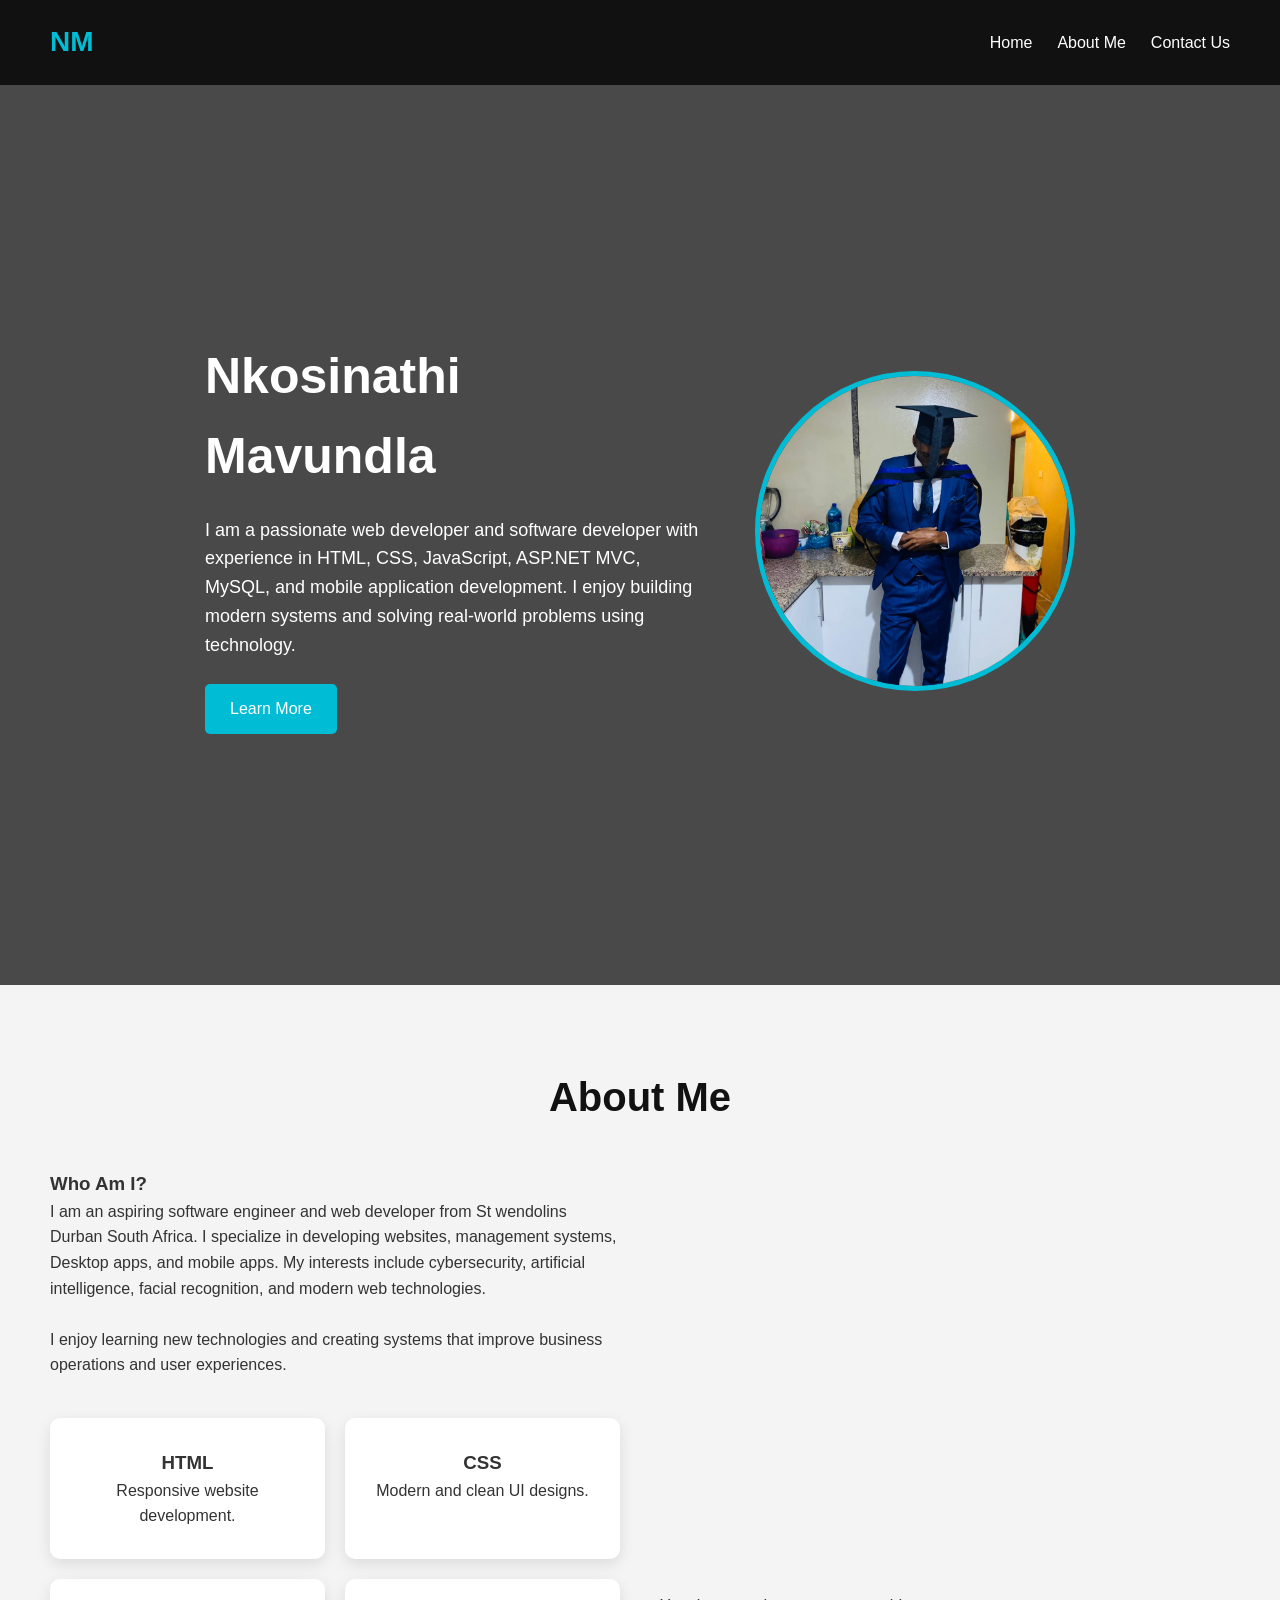
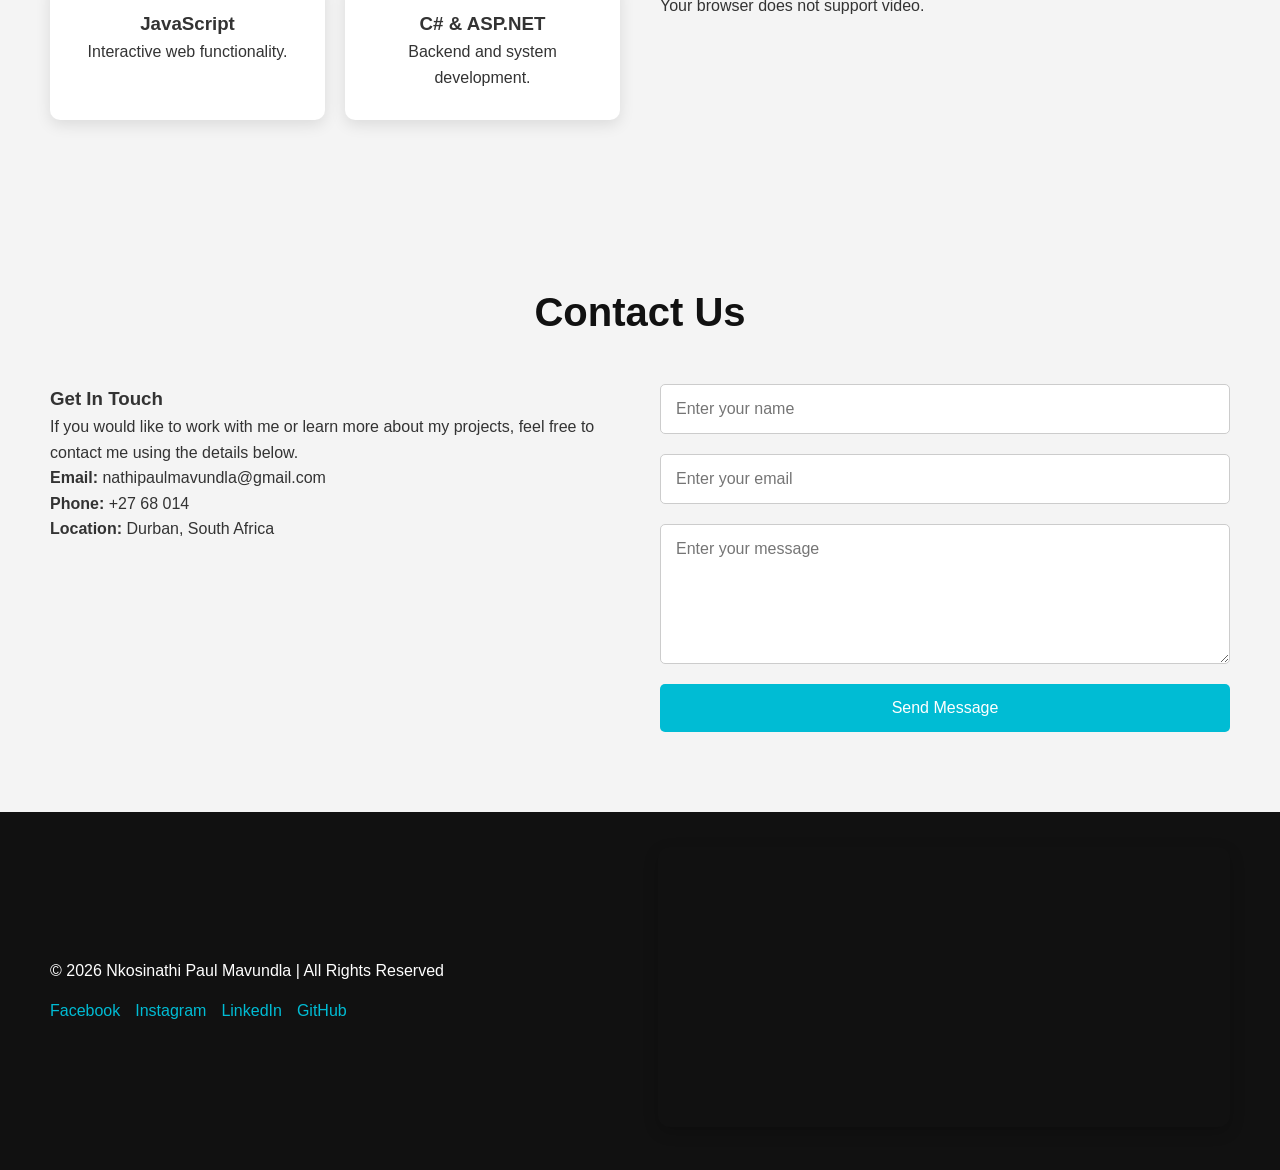
==== Index.html @ 2775bc21 "Update portfolio footer" ====
<!DOCTYPE html>
<html lang="en">
<head>
    <meta charset="UTF-8">
    <meta name="viewport" content="width=device-width, initial-scale=1.0">
    <title>Nkosinathi Portfolio</title>

    <style>
        * {
            margin: 0;
            padding: 0;
            box-sizing: border-box;
            font-family: Arial, Helvetica, sans-serif;
        }

        body {
            background: #f4f4f4;
            color: #333;
            line-height: 1.6;
        }

        header {
            background: #111;
            color: white;
            padding: 20px 50px;
            display: flex;
            justify-content: space-between;
            align-items: center;
            position: sticky;
            top: 0;
            z-index: 1000;
        }

        .logo {
            font-size: 28px;
            font-weight: bold;
            color: #00bcd4;
        }

        nav ul {
            display: flex;
            list-style: none;
        }

        nav ul li {
            margin-left: 25px;
        }

        nav ul li a {
            color: white;
            text-decoration: none;
            transition: 0.3s;
        }

        nav ul li a:hover {
            color: #00bcd4;
        }

        .hero {
            min-height: 100vh;
            display: flex;
            align-items: center;
            justify-content: center;
            padding: 60px;
            background: linear-gradient(rgba(0,0,0,0.7), rgba(0,0,0,0.7)),
            url('https://images.unsplash.com/photo-1498050108023-c5249f4df085?q=80&w=1200&auto=format&fit=crop') center/cover;
            color: white;
        }

        .hero-content {
            display: flex;
            align-items: center;
            gap: 50px;
            flex-wrap: wrap;
        }

        .hero-text {
            max-width: 500px;
        }

        .hero-text h1 {
            font-size: 50px;
            margin-bottom: 20px;
        }

        .hero-text p {
            margin-bottom: 25px;
            font-size: 18px;
        }

        .btn {
            display: inline-block;
            padding: 12px 25px;
            background: #00bcd4;
            color: white;
            text-decoration: none;
            border-radius: 5px;
            transition: 0.3s;
        }

        .btn:hover {
            background: #0097a7;
        }

        .hero-image img {
            width: 320px;
            height: 320px;
            border-radius: 50%;
            object-fit: cover;
            border: 5px solid #00bcd4;
        }

        section {
            padding: 80px 50px;
        }

        .section-title {
            text-align: center;
            margin-bottom: 40px;
            font-size: 40px;
            color: #111;
        }

        .about-container {
            display: flex;
            gap: 40px;
            align-items: center;
            flex-wrap: wrap;
        }

        .about-text {
            flex: 1;
        }

        .about-video {
            flex: 1;
        }

        .about-video video {
            width: 100%;
            border-radius: 10px;
        }

        .skills {
            display: grid;
            grid-template-columns: repeat(auto-fit, minmax(200px, 1fr));
            gap: 20px;
            margin-top: 40px;
        }

        .skill-box {
            background: white;
            padding: 30px;
            border-radius: 10px;
            text-align: center;
            box-shadow: 0 5px 15px rgba(0,0,0,0.1);
            transition: 0.3s;
        }

        .skill-box:hover {
            transform: translateY(-10px);
        }

        .contact-container {
            display: flex;
            gap: 40px;
            flex-wrap: wrap;
        }

        .contact-info,
        .contact-form {
            flex: 1;
            min-width: 300px;
        }

        .contact-form form {
            display: flex;
            flex-direction: column;
        }

        .contact-form input,
        .contact-form textarea {
            margin-bottom: 20px;
            padding: 15px;
            border: 1px solid #ccc;
            border-radius: 5px;
            font-size: 16px;
        }

        .contact-form button {
            padding: 15px;
            border: none;
            background: #00bcd4;
            color: white;
            font-size: 16px;
            border-radius: 5px;
            cursor: pointer;
        }

        .contact-form button:hover {
            background: #0097a7;
        }

        footer {
            background: #111;
            color: white;
            padding: 35px 50px;
        }

        footer a {
            color: #00bcd4;
            text-decoration: none;
            transition: 0.3s;
        }

        footer a:hover {
            color: white;
        }

        .footer-content {
            max-width: 1200px;
            margin: 0 auto;
            display: flex;
            justify-content: space-between;
            align-items: center;
            gap: 35px;
        }

        .footer-info {
            flex: 1;
            text-align: left;
        }

        .copy {
            margin-bottom: 15px;
        }

        .links {
            display: flex;
            flex-wrap: wrap;
            gap: 15px;
        }

        .map {
            flex: 1;
            min-width: 300px;
        }

        .map iframe {
            width: 100%;
            height: 280px;
            border: 0;
            border-radius: 12px;
            box-shadow: 0 5px 15px rgba(0,0,0,0.2);
        }

        @media(max-width: 768px) {
            .hero-text h1 {
                font-size: 35px;
            }

            header {
                flex-direction: column;
            }

            nav ul {
                margin-top: 15px;
            }

            footer {
                padding: 30px 20px;
            }

            .footer-content {
                flex-direction: column;
                align-items: stretch;
                text-align: center;
            }

            .footer-info {
                text-align: center;
            }

            .links {
                justify-content: center;
            }
        }
    </style>
</head>
<body>

    <!-- Header -->
    <header>
        <div class="logo">NM</div>

        <nav>
            <ul>
                <li><a href="#home">Home</a></li>
                <li><a href="#about">About Me</a></li>
                <li><a href="#contact">Contact Us</a></li>
            </ul>
        </nav>
    </header>

    <!-- Home Section -->
    <section class="hero" id="home">
        <div class="hero-content">

            <div class="hero-text">
                <h1>Nkosinathi Mavundla</h1>

                <p>
                    I am a passionate web developer and software developer with experience in
                    HTML, CSS, JavaScript, ASP.NET MVC, MySQL, and mobile application development.
                    I enjoy building modern systems and solving real-world problems using technology.
                </p>

                <a href="#about" class="btn">Learn More</a>
            </div>

            <div class="hero-image">
                <img src="WhatsApp Image 2026-05-11 at 6.59.42 PM.jpeg" alt="Profile Picture">
            </div>

        </div>
    </section>

    <!-- About Section -->
    <section id="about">
        <h2 class="section-title">About Me</h2>

        <div class="about-container">

            <div class="about-text">
                <h3>Who Am I?</h3>

                <p>
                    I am an aspiring software engineer and web developer from St wendolins Durban South Africa.
                    I specialize in developing websites, management systems, Desktop apps, and mobile apps.
                    My interests include cybersecurity, artificial intelligence, facial recognition,
                    and modern web technologies.
                </p>

                <br>

                <p>
                    I enjoy learning new technologies and creating systems that improve business
                    operations and user experiences.
                </p>

                <div class="skills">
                    <div class="skill-box">
                        <h3>HTML</h3>
                        <p>Responsive website development.</p>
                    </div>

                    <div class="skill-box">
                        <h3>CSS</h3>
                        <p>Modern and clean UI designs.</p>
                    </div>

                    <div class="skill-box">
                        <h3>JavaScript</h3>
                        <p>Interactive web functionality.</p>
                    </div>

                    <div class="skill-box">
                        <h3>C# & ASP.NET</h3>
                        <p>Backend and system development.</p>
                    </div>
                </div>
            </div>

            <div class="about-video">
                
                    <iframe width="560" height="315" src="https://www.youtube.com/embed/qYI4zH57w_A?si=SPc0MmNrmUqHqFwI" title="YouTube video player" frameborder="0" allow="accelerometer; autoplay; clipboard-write; encrypted-media; gyroscope; picture-in-picture; web-share" referrerpolicy="strict-origin-when-cross-origin" allowfullscreen></iframe>
                    Your browser does not support video.
                
            </div>

        </div>
    </section>

    <!-- Contact Section -->
    <section id="contact">
        <h2 class="section-title">Contact Us</h2>

        <div class="contact-container">

            <div class="contact-info">
                <h3>Get In Touch</h3>

                <p>
                    If you would like to work with me or learn more about my projects,
                    feel free to contact me using the details below.
                </p>

                

                <p><strong>Email:</strong> nathipaulmavundla@gmail.com</p>
                <p><strong>Phone:</strong> +27 68 014</p>
                <p><strong>Location:</strong> Durban, South Africa</p>
            </div>
            

            <div class="contact-form">
                <form>
                    <input type="text" placeholder="Enter your name" required>

                    <input type="email" placeholder="Enter your email" required>

                    <textarea rows="6" placeholder="Enter your message"></textarea>

                    <button type="submit">Send Message</button>
                </form>
            </div>

        </div>
    </section>

    <!-- Footer -->
    <footer>
        <div class="footer-content">
            <div class="footer-info">
                <p class="copy">&copy; 2026 Nkosinathi Paul Mavundla | All Rights Reserved</p>

                <div class="links">
                    <a href="http://www.facebook.com">Facebook</a>
                    <a href="http://www.instagram.com">Instagram</a>
                    <a href="http://www.linkedin.com">LinkedIn</a>
                    <a href="http://www.github.com">GitHub</a>
                </div>
            </div>

            <div class="map">
                <iframe
                    src="https://www.google.com/maps/embed?pb=!1m18!1m12!1m3!1d27678.701590263525!2d30.80808354273702!3d-29.86895417701559!2m3!1f0!2f0!3f0!3m2!1i1024!2i768!4f13.1!3m3!1m2!1s0x1ef6ff77c4777279%3A0xee9aed916e4d74a3!2sSt%20Wendolins%20Ridge%2C%20Pinetown%2C%203609!5e0!3m2!1sen!2sza!4v1779193071314!5m2!1sen!2sza"
                    allowfullscreen=""
                    loading="lazy"
                    referrerpolicy="no-referrer-when-downgrade">
                </iframe>
            </div>
        </div>
    </footer>

</body>
</html>
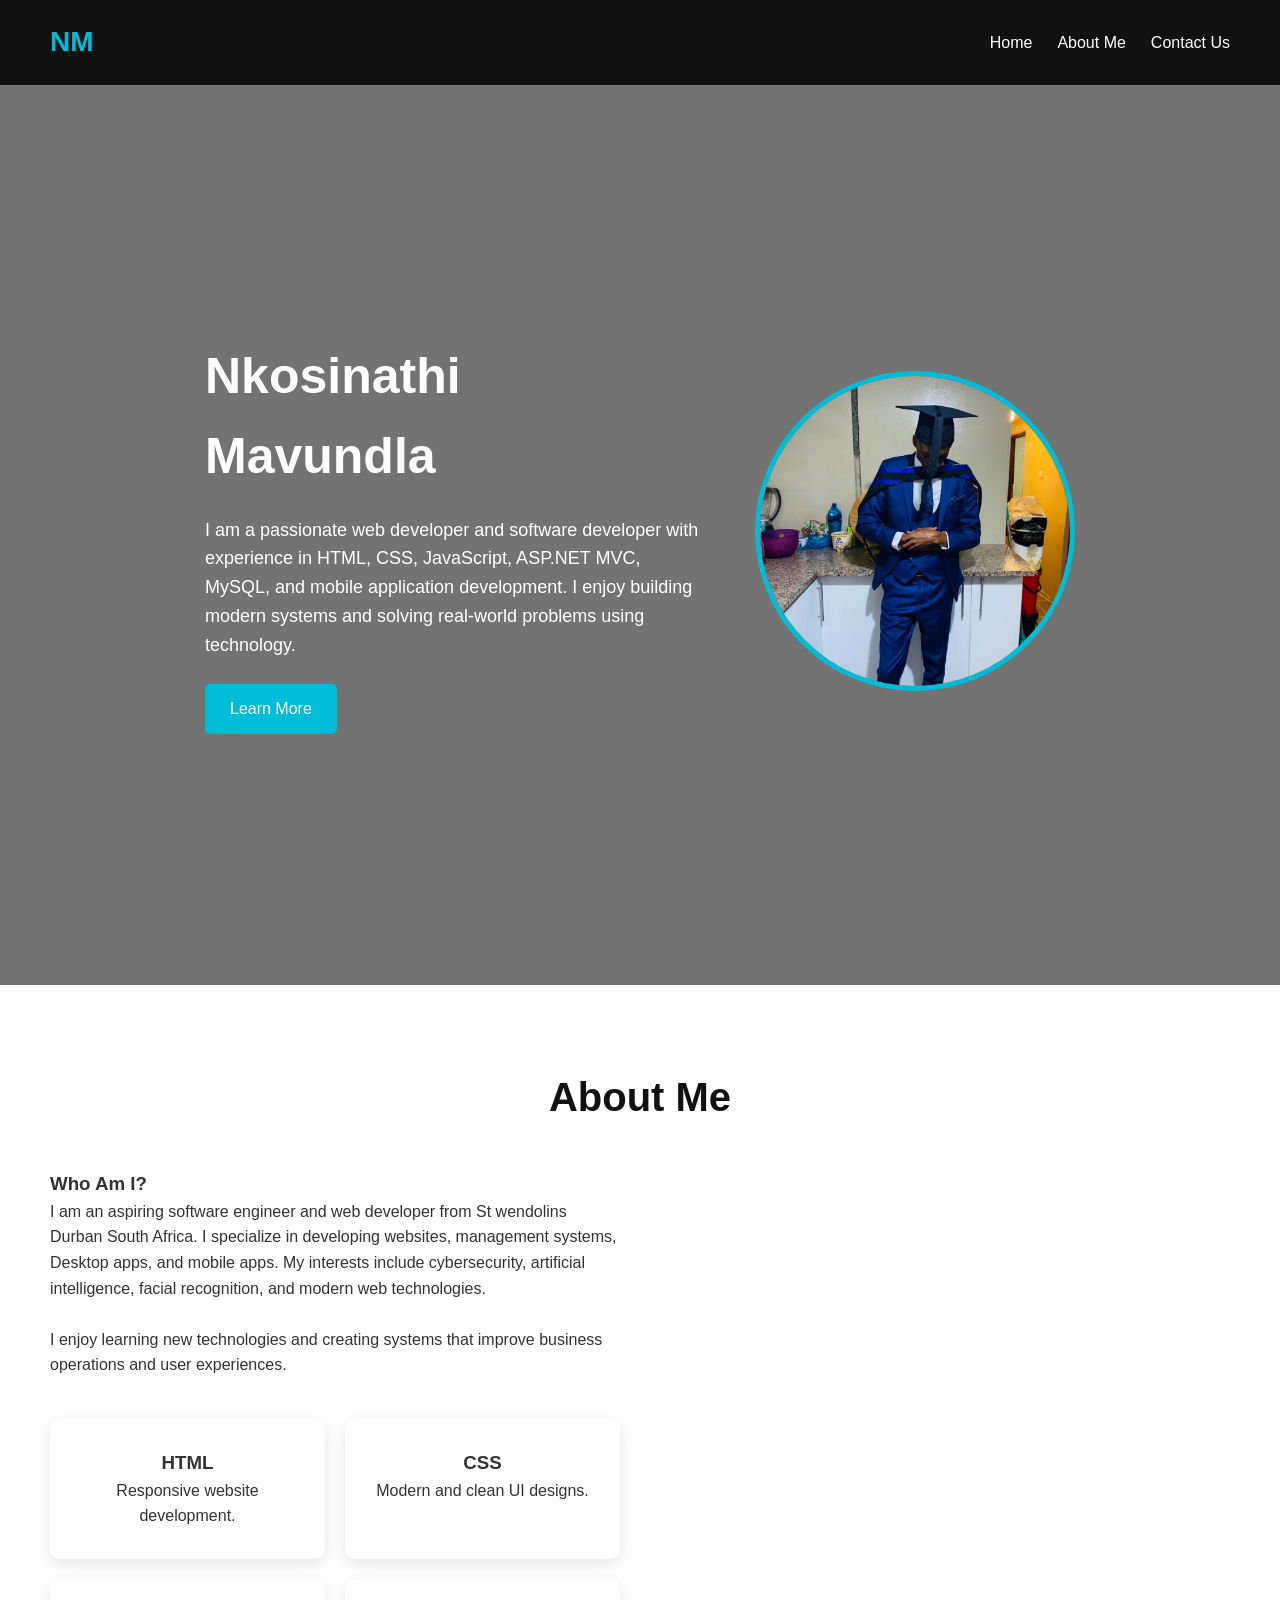
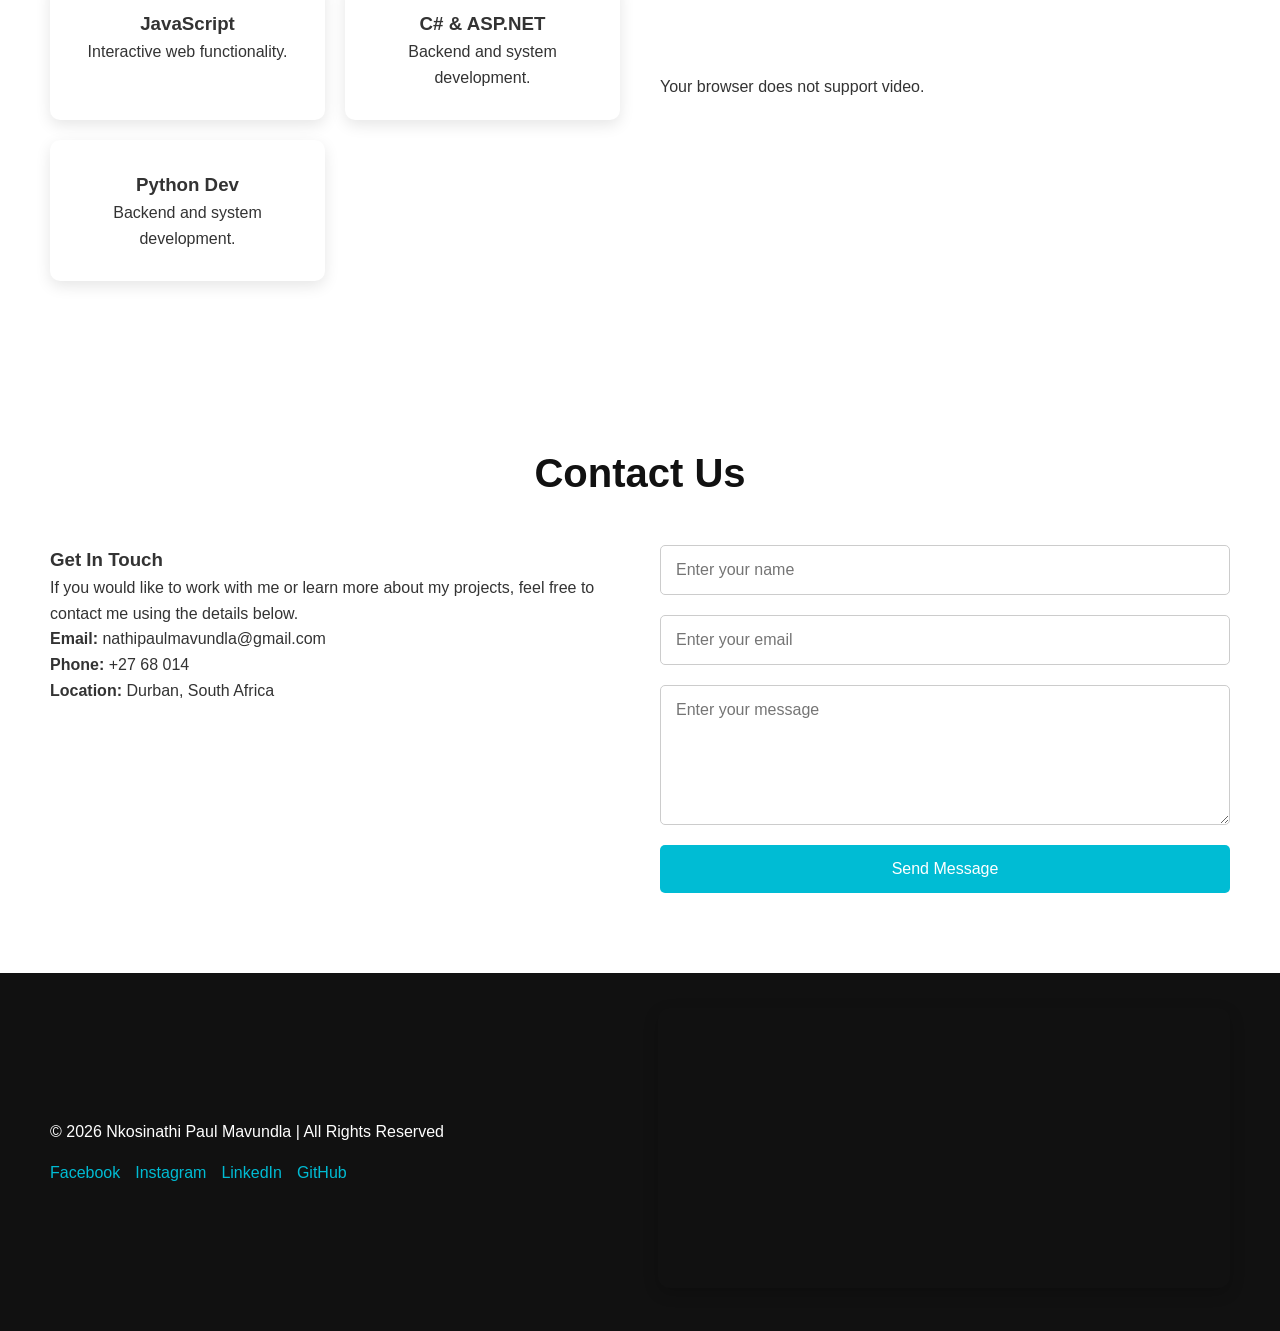
==== commit 4d9ef334: "Apply background across page" ====
--- a/Index.html
+++ b/Index.html
@@ -14,7 +14,8 @@
         }
 
         body {
-            background: #f4f4f4;
+            background: linear-gradient(rgba(255,255,255,0.86), rgba(255,255,255,0.86)),
+            url('https://images.unsplash.com/photo-1498050108023-c5249f4df085?q=80&w=1200&auto=format&fit=crop') center/cover fixed;
             color: #333;
             line-height: 1.6;
         }
@@ -62,8 +63,7 @@
             align-items: center;
             justify-content: center;
             padding: 60px;
-            background: linear-gradient(rgba(0,0,0,0.7), rgba(0,0,0,0.7)),
-            url('https://images.unsplash.com/photo-1498050108023-c5249f4df085?q=80&w=1200&auto=format&fit=crop') center/cover;
+            background: rgba(0, 0, 0, 0.548);
             color: white;
         }
 
@@ -112,6 +112,10 @@
 
         section {
             padding: 80px 50px;
+        }
+
+        section:not(.hero) {
+            background: rgba(255,255,255,0.84);
         }
 
         .section-title {
@@ -368,6 +372,10 @@
                         <h3>C# & ASP.NET</h3>
                         <p>Backend and system development.</p>
                     </div>
+                    <div class="skill-box">
+                        <h3>Python Dev</h3>
+                        <p>Backend and system development.</p>
+                    </div>
                 </div>
             </div>
 
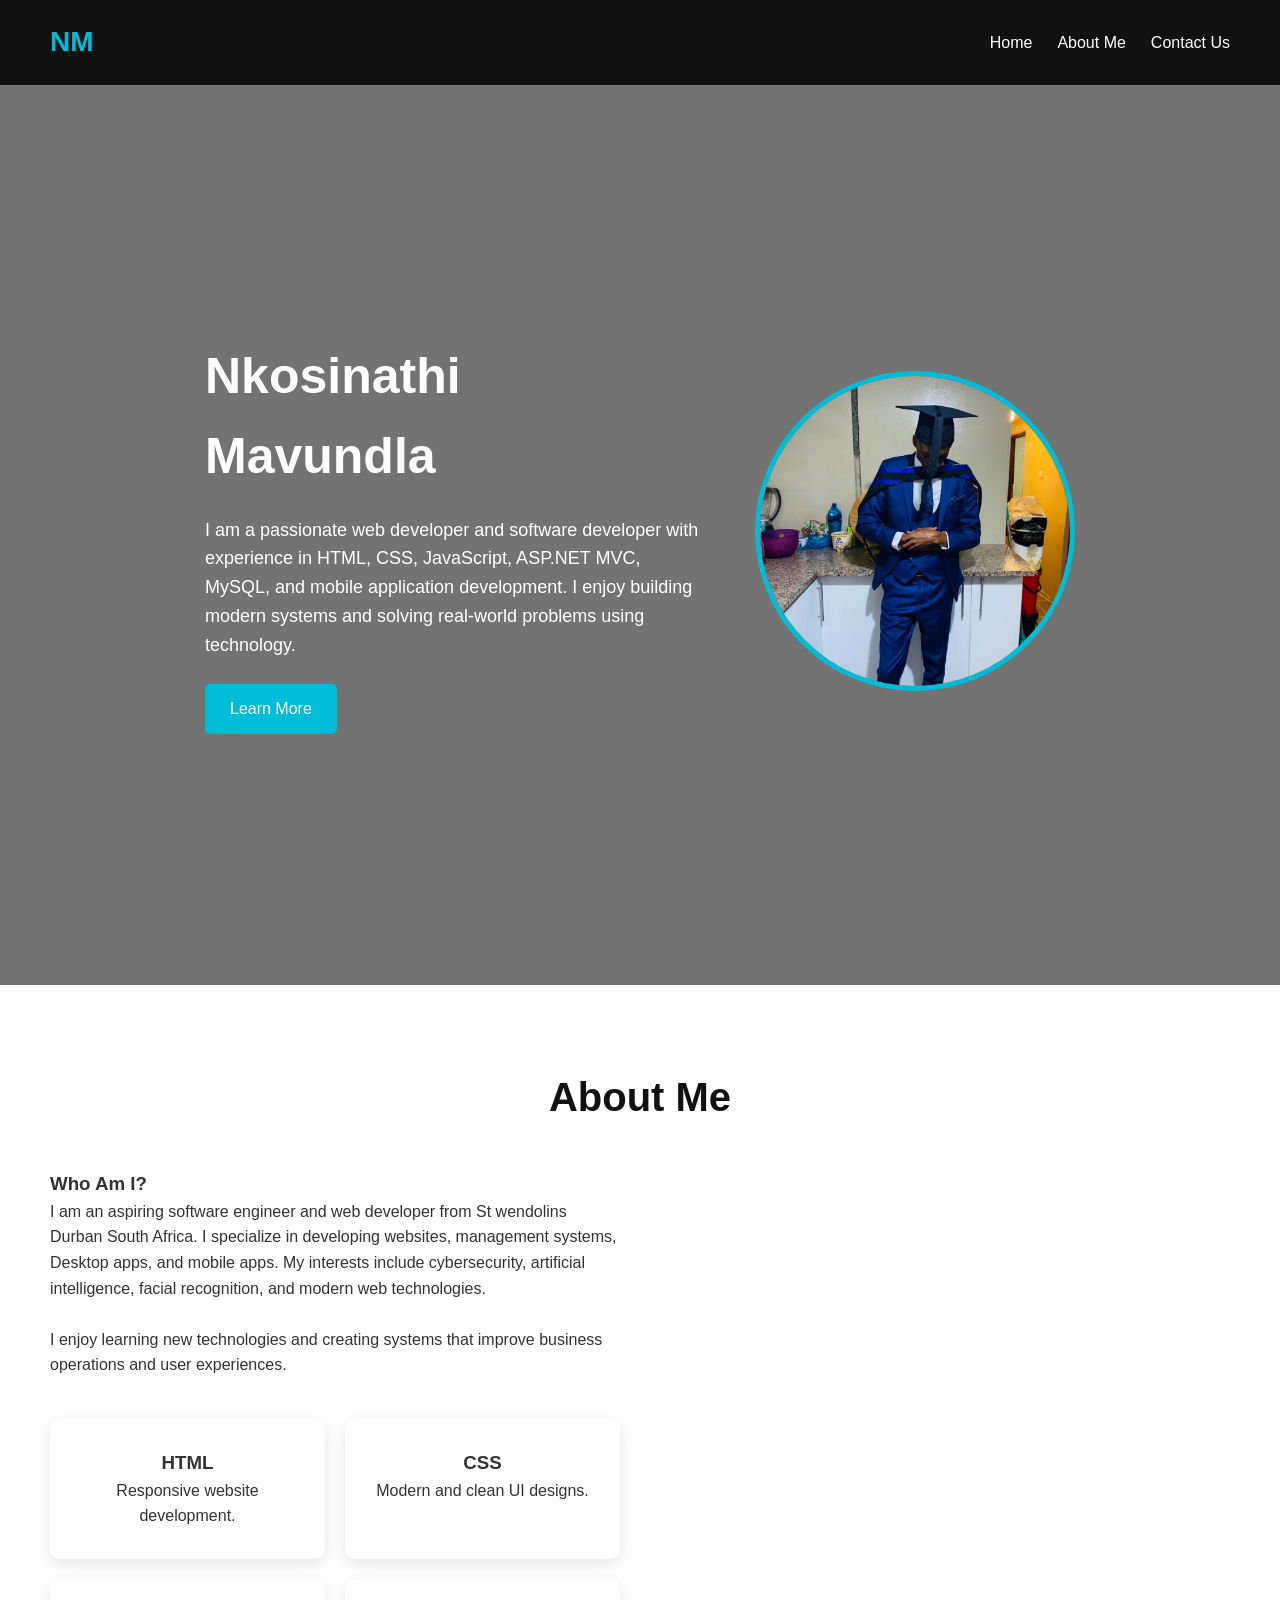
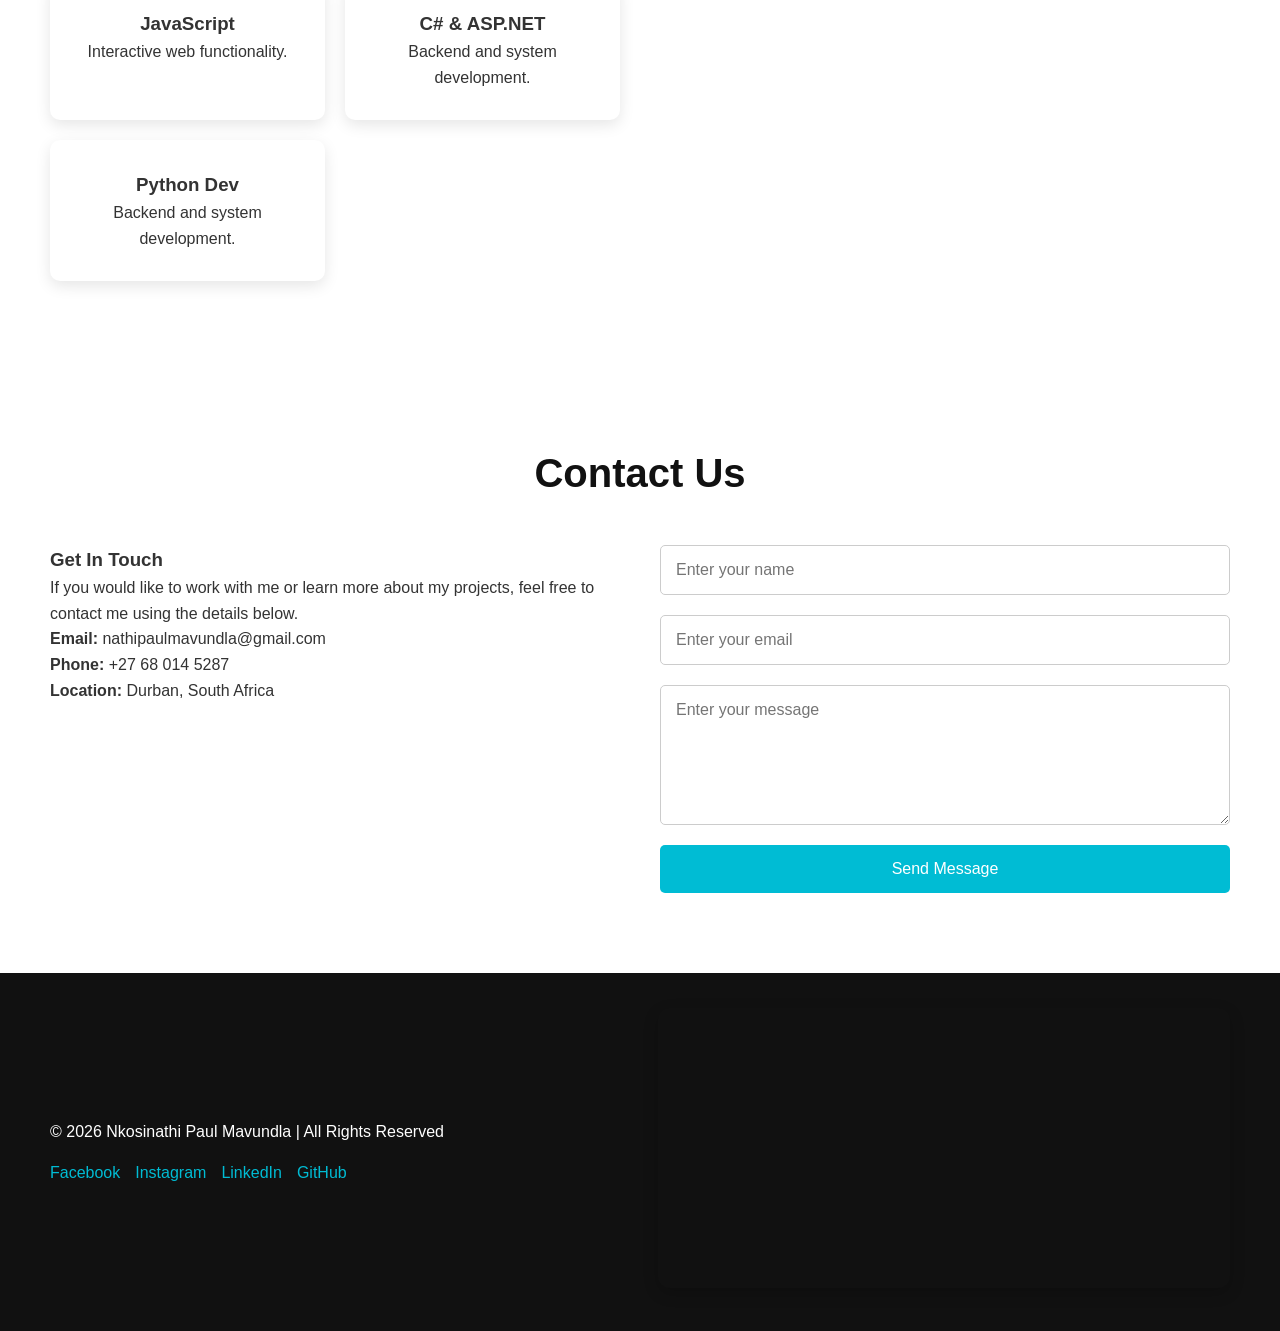
==== commit c8e45084: "Update portfolio contact details" ====
--- a/Index.html
+++ b/Index.html
@@ -381,8 +381,8 @@
 
             <div class="about-video">
                 
-                    <iframe width="560" height="315" src="https://www.youtube.com/embed/qYI4zH57w_A?si=SPc0MmNrmUqHqFwI" title="YouTube video player" frameborder="0" allow="accelerometer; autoplay; clipboard-write; encrypted-media; gyroscope; picture-in-picture; web-share" referrerpolicy="strict-origin-when-cross-origin" allowfullscreen></iframe>
-                    Your browser does not support video.
+                    <iframe width="560" height="315" src="https://www.youtube.com/embed/qYI4zH57w_A?si=SPc0MmNrmUqHqFwI" title="YouTube video player" frameborder="0" allow="accelerometer; autoplay; clipboard-write; encrypted-media; gyroscope; picture-in-picture; web-share" referrerpolicy="strict-origin-when-cross-origin" allowfullscreen alt="Your browser does not support video."></iframe>
+                    
                 
             </div>
 
@@ -406,7 +406,7 @@
                 
 
                 <p><strong>Email:</strong> nathipaulmavundla@gmail.com</p>
-                <p><strong>Phone:</strong> +27 68 014</p>
+                <p><strong>Phone:</strong> +27 68 014 5287</p>
                 <p><strong>Location:</strong> Durban, South Africa</p>
             </div>
             
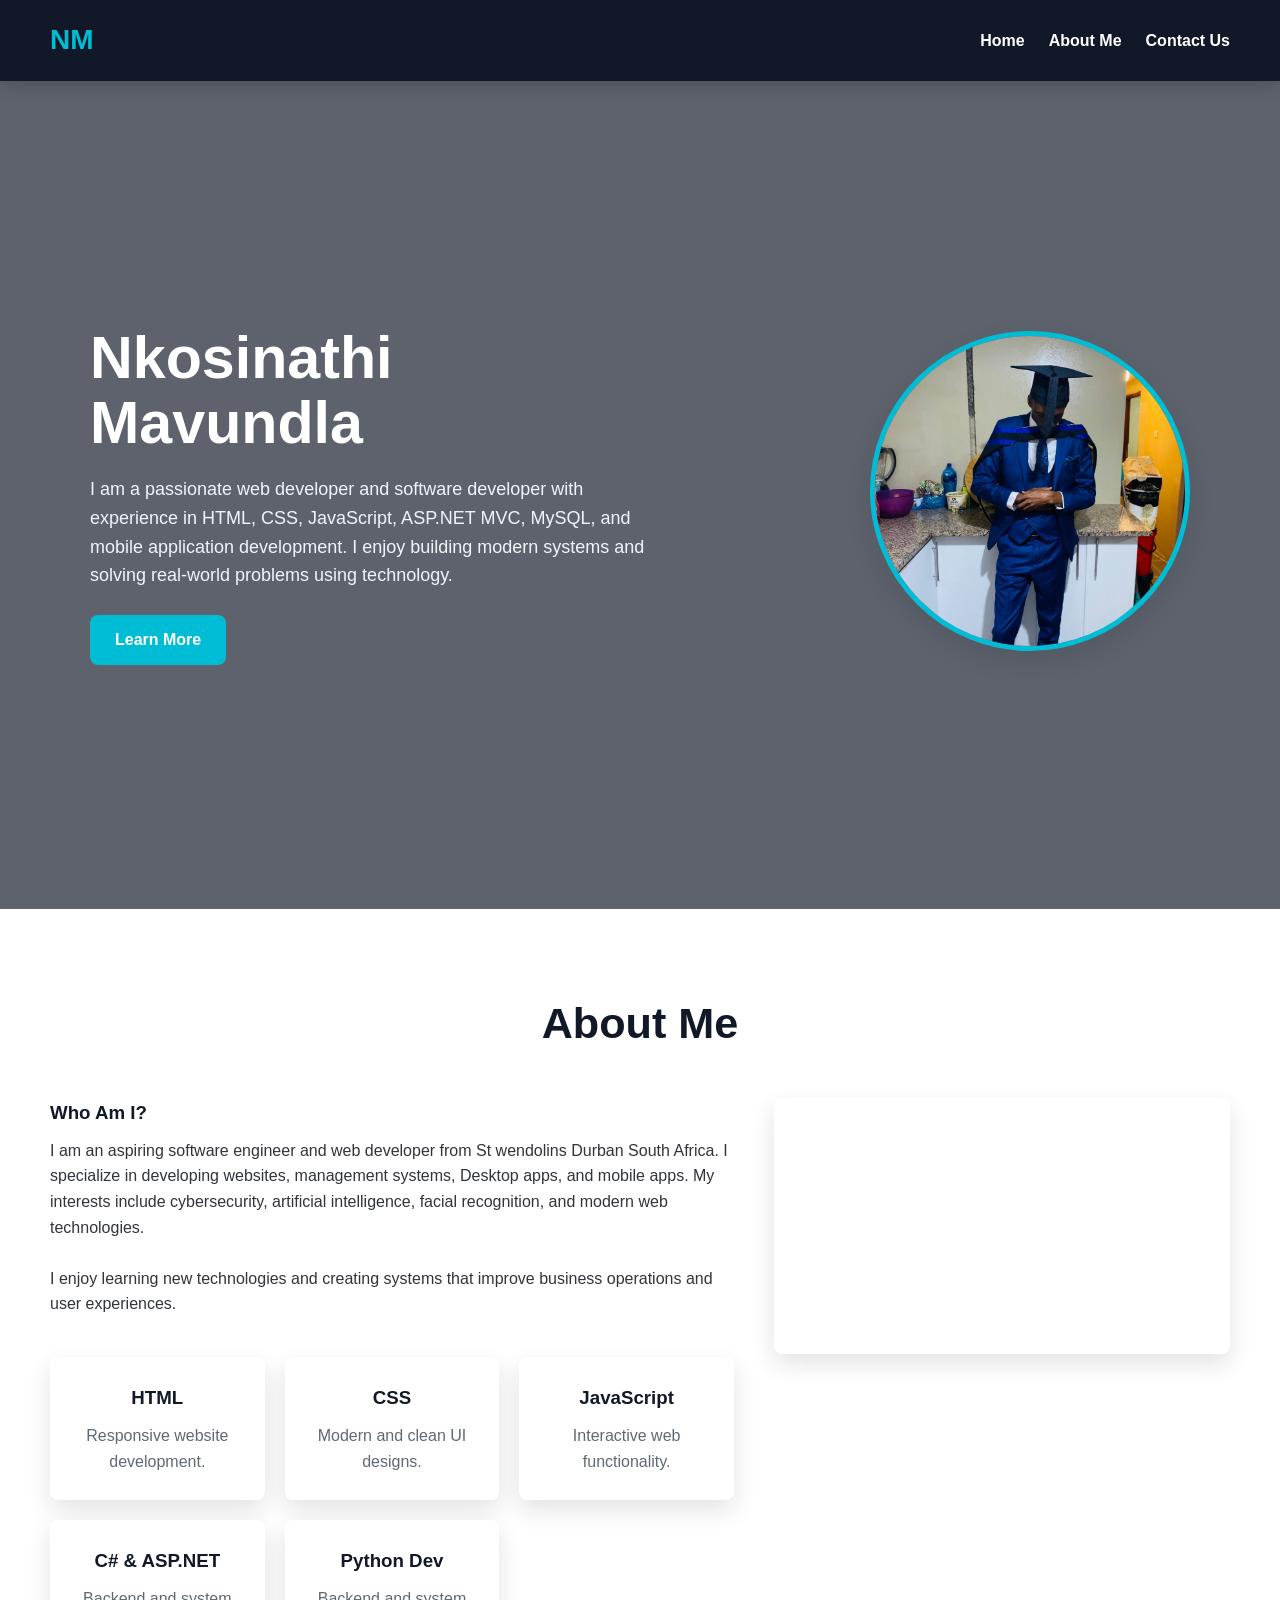
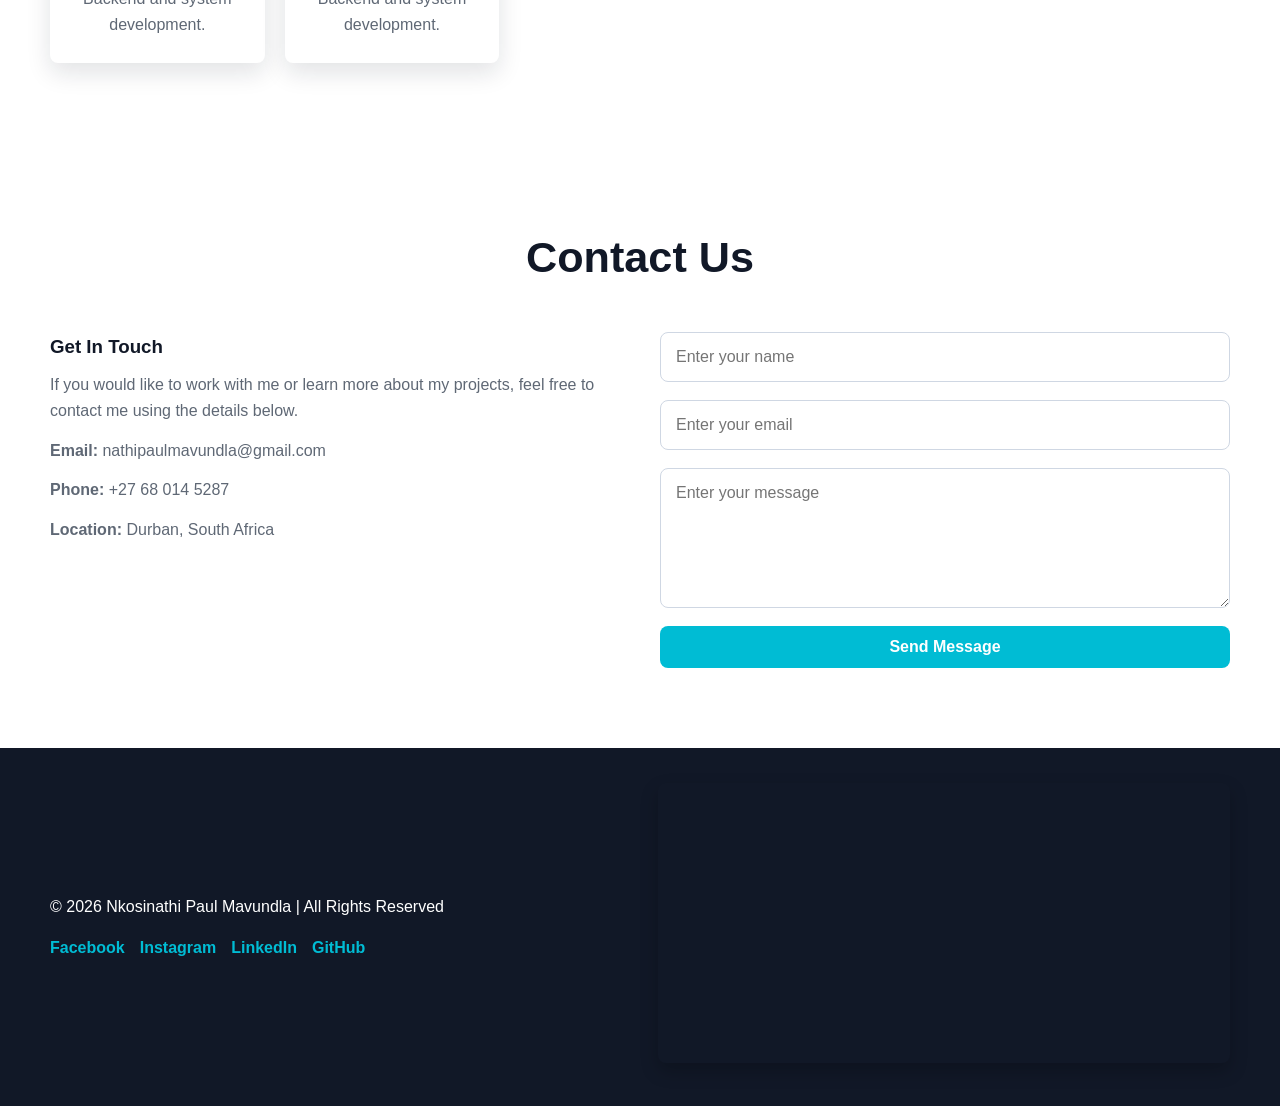
==== commit ef54d396: "Style portfolio website responsively" ====
--- a/Index.html
+++ b/Index.html
@@ -4,298 +4,20 @@
     <meta charset="UTF-8">
     <meta name="viewport" content="width=device-width, initial-scale=1.0">
     <title>Nkosinathi Portfolio</title>
-
-    <style>
-        * {
-            margin: 0;
-            padding: 0;
-            box-sizing: border-box;
-            font-family: Arial, Helvetica, sans-serif;
-        }
-
-        body {
-            background: linear-gradient(rgba(255,255,255,0.86), rgba(255,255,255,0.86)),
-            url('https://images.unsplash.com/photo-1498050108023-c5249f4df085?q=80&w=1200&auto=format&fit=crop') center/cover fixed;
-            color: #333;
-            line-height: 1.6;
-        }
-
-        header {
-            background: #111;
-            color: white;
-            padding: 20px 50px;
-            display: flex;
-            justify-content: space-between;
-            align-items: center;
-            position: sticky;
-            top: 0;
-            z-index: 1000;
-        }
-
-        .logo {
-            font-size: 28px;
-            font-weight: bold;
-            color: #00bcd4;
-        }
-
-        nav ul {
-            display: flex;
-            list-style: none;
-        }
-
-        nav ul li {
-            margin-left: 25px;
-        }
-
-        nav ul li a {
-            color: white;
-            text-decoration: none;
-            transition: 0.3s;
-        }
-
-        nav ul li a:hover {
-            color: #00bcd4;
-        }
-
-        .hero {
-            min-height: 100vh;
-            display: flex;
-            align-items: center;
-            justify-content: center;
-            padding: 60px;
-            background: rgba(0, 0, 0, 0.548);
-            color: white;
-        }
-
-        .hero-content {
-            display: flex;
-            align-items: center;
-            gap: 50px;
-            flex-wrap: wrap;
-        }
-
-        .hero-text {
-            max-width: 500px;
-        }
-
-        .hero-text h1 {
-            font-size: 50px;
-            margin-bottom: 20px;
-        }
-
-        .hero-text p {
-            margin-bottom: 25px;
-            font-size: 18px;
-        }
-
-        .btn {
-            display: inline-block;
-            padding: 12px 25px;
-            background: #00bcd4;
-            color: white;
-            text-decoration: none;
-            border-radius: 5px;
-            transition: 0.3s;
-        }
-
-        .btn:hover {
-            background: #0097a7;
-        }
-
-        .hero-image img {
-            width: 320px;
-            height: 320px;
-            border-radius: 50%;
-            object-fit: cover;
-            border: 5px solid #00bcd4;
-        }
-
-        section {
-            padding: 80px 50px;
-        }
-
-        section:not(.hero) {
-            background: rgba(255,255,255,0.84);
-        }
-
-        .section-title {
-            text-align: center;
-            margin-bottom: 40px;
-            font-size: 40px;
-            color: #111;
-        }
-
-        .about-container {
-            display: flex;
-            gap: 40px;
-            align-items: center;
-            flex-wrap: wrap;
-        }
-
-        .about-text {
-            flex: 1;
-        }
-
-        .about-video {
-            flex: 1;
-        }
-
-        .about-video video {
-            width: 100%;
-            border-radius: 10px;
-        }
-
-        .skills {
-            display: grid;
-            grid-template-columns: repeat(auto-fit, minmax(200px, 1fr));
-            gap: 20px;
-            margin-top: 40px;
-        }
-
-        .skill-box {
-            background: white;
-            padding: 30px;
-            border-radius: 10px;
-            text-align: center;
-            box-shadow: 0 5px 15px rgba(0,0,0,0.1);
-            transition: 0.3s;
-        }
-
-        .skill-box:hover {
-            transform: translateY(-10px);
-        }
-
-        .contact-container {
-            display: flex;
-            gap: 40px;
-            flex-wrap: wrap;
-        }
-
-        .contact-info,
-        .contact-form {
-            flex: 1;
-            min-width: 300px;
-        }
-
-        .contact-form form {
-            display: flex;
-            flex-direction: column;
-        }
-
-        .contact-form input,
-        .contact-form textarea {
-            margin-bottom: 20px;
-            padding: 15px;
-            border: 1px solid #ccc;
-            border-radius: 5px;
-            font-size: 16px;
-        }
-
-        .contact-form button {
-            padding: 15px;
-            border: none;
-            background: #00bcd4;
-            color: white;
-            font-size: 16px;
-            border-radius: 5px;
-            cursor: pointer;
-        }
-
-        .contact-form button:hover {
-            background: #0097a7;
-        }
-
-        footer {
-            background: #111;
-            color: white;
-            padding: 35px 50px;
-        }
-
-        footer a {
-            color: #00bcd4;
-            text-decoration: none;
-            transition: 0.3s;
-        }
-
-        footer a:hover {
-            color: white;
-        }
-
-        .footer-content {
-            max-width: 1200px;
-            margin: 0 auto;
-            display: flex;
-            justify-content: space-between;
-            align-items: center;
-            gap: 35px;
-        }
-
-        .footer-info {
-            flex: 1;
-            text-align: left;
-        }
-
-        .copy {
-            margin-bottom: 15px;
-        }
-
-        .links {
-            display: flex;
-            flex-wrap: wrap;
-            gap: 15px;
-        }
-
-        .map {
-            flex: 1;
-            min-width: 300px;
-        }
-
-        .map iframe {
-            width: 100%;
-            height: 280px;
-            border: 0;
-            border-radius: 12px;
-            box-shadow: 0 5px 15px rgba(0,0,0,0.2);
-        }
-
-        @media(max-width: 768px) {
-            .hero-text h1 {
-                font-size: 35px;
-            }
-
-            header {
-                flex-direction: column;
-            }
-
-            nav ul {
-                margin-top: 15px;
-            }
-
-            footer {
-                padding: 30px 20px;
-            }
-
-            .footer-content {
-                flex-direction: column;
-                align-items: stretch;
-                text-align: center;
-            }
-
-            .footer-info {
-                text-align: center;
-            }
-
-            .links {
-                justify-content: center;
-            }
-        }
-    </style>
+    <link rel="stylesheet" href="style.css">
 </head>
 <body>
 
     <!-- Header -->
     <header>
         <div class="logo">NM</div>
+
+        <input type="checkbox" id="menu-toggle" class="menu-toggle" aria-label="Toggle navigation menu">
+        <label for="menu-toggle" class="menu-icon" aria-label="Open navigation menu">
+            <span></span>
+            <span></span>
+            <span></span>
+        </label>
 
         <nav>
             <ul>
@@ -372,6 +94,7 @@
                         <h3>C# & ASP.NET</h3>
                         <p>Backend and system development.</p>
                     </div>
+
                     <div class="skill-box">
                         <h3>Python Dev</h3>
                         <p>Backend and system development.</p>
@@ -380,10 +103,7 @@
             </div>
 
             <div class="about-video">
-                
-                    <iframe width="560" height="315" src="https://www.youtube.com/embed/qYI4zH57w_A?si=SPc0MmNrmUqHqFwI" title="YouTube video player" frameborder="0" allow="accelerometer; autoplay; clipboard-write; encrypted-media; gyroscope; picture-in-picture; web-share" referrerpolicy="strict-origin-when-cross-origin" allowfullscreen alt="Your browser does not support video."></iframe>
-                    
-                
+                <iframe width="560" height="315" src="https://www.youtube.com/embed/qYI4zH57w_A?si=SPc0MmNrmUqHqFwI" title="YouTube video player" frameborder="0" allow="accelerometer; autoplay; clipboard-write; encrypted-media; gyroscope; picture-in-picture; web-share" referrerpolicy="strict-origin-when-cross-origin" allowfullscreen></iframe>
             </div>
 
         </div>
@@ -403,13 +123,10 @@
                     feel free to contact me using the details below.
                 </p>
 
-                
-
                 <p><strong>Email:</strong> nathipaulmavundla@gmail.com</p>
                 <p><strong>Phone:</strong> +27 68 014 5287</p>
                 <p><strong>Location:</strong> Durban, South Africa</p>
             </div>
-            
 
             <div class="contact-form">
                 <form>
--- a/style.css
+++ b/style.css
@@ -0,0 +1,423 @@
+:root {
+    --primary: #00bcd4;
+    --primary-dark: #0097a7;
+    --dark: #111827;
+    --text: #30343b;
+    --muted: #5f6875;
+    --light: #f5f8fb;
+    --white: #ffffff;
+    --shadow: 0 10px 25px rgba(17, 24, 39, 0.12);
+    --radius: 8px;
+    --section-padding: 80px 50px;
+}
+
+* {
+    margin: 0;
+    padding: 0;
+    box-sizing: border-box;
+}
+
+html {
+    scroll-behavior: smooth;
+}
+
+body {
+    font-family: Arial, Helvetica, sans-serif;
+    background:
+        linear-gradient(rgba(255, 255, 255, 0.88), rgba(255, 255, 255, 0.88)),
+        url("https://images.unsplash.com/photo-1498050108023-c5249f4df085?q=80&w=1200&auto=format&fit=crop") center/cover fixed;
+    color: var(--text);
+    line-height: 1.6;
+}
+
+img,
+iframe,
+video {
+    max-width: 100%;
+}
+
+header {
+    background: var(--dark);
+    color: var(--white);
+    padding: 18px 50px;
+    display: flex;
+    justify-content: space-between;
+    align-items: center;
+    position: sticky;
+    top: 0;
+    z-index: 1000;
+    box-shadow: 0 4px 18px rgba(0, 0, 0, 0.18);
+}
+
+.logo {
+    font-size: 28px;
+    font-weight: 700;
+    color: var(--primary);
+}
+
+nav ul {
+    display: flex;
+    align-items: center;
+    gap: 24px;
+    list-style: none;
+}
+
+nav a,
+footer a {
+    color: var(--white);
+    text-decoration: none;
+    font-weight: 600;
+    transition: color 0.3s ease, transform 0.3s ease;
+}
+
+nav a:hover,
+nav a:focus-visible {
+    color: var(--primary);
+}
+
+.menu-toggle,
+.menu-icon {
+    display: none;
+}
+
+.hero {
+    min-height: calc(100vh - 72px);
+    display: flex;
+    align-items: center;
+    justify-content: center;
+    padding: var(--section-padding);
+    background: rgba(17, 24, 39, 0.68);
+    color: var(--white);
+}
+
+.hero-content {
+    width: min(1100px, 100%);
+    display: flex;
+    align-items: center;
+    justify-content: space-between;
+    gap: 50px;
+}
+
+.hero-text {
+    max-width: 580px;
+}
+
+.hero-text h1 {
+    font-size: clamp(2.3rem, 5vw, 3.7rem);
+    line-height: 1.1;
+    margin-bottom: 20px;
+}
+
+.hero-text p {
+    margin-bottom: 25px;
+    font-size: 18px;
+    color: #edf7fa;
+}
+
+.btn,
+.contact-form button {
+    display: inline-block;
+    padding: 12px 25px;
+    background: var(--primary);
+    color: var(--white);
+    text-decoration: none;
+    border: none;
+    border-radius: var(--radius);
+    font-size: 16px;
+    font-weight: 700;
+    cursor: pointer;
+    transition: background 0.3s ease, transform 0.3s ease, box-shadow 0.3s ease;
+}
+
+.btn:hover,
+.btn:focus-visible,
+.contact-form button:hover,
+.contact-form button:focus-visible {
+    background: var(--primary-dark);
+    transform: translateY(-2px);
+    box-shadow: 0 8px 18px rgba(0, 188, 212, 0.28);
+}
+
+.hero-image img {
+    width: min(320px, 78vw);
+    aspect-ratio: 1;
+    border-radius: 50%;
+    object-fit: cover;
+    border: 5px solid var(--primary);
+    box-shadow: var(--shadow);
+}
+
+section {
+    padding: var(--section-padding);
+    scroll-margin-top: 86px;
+}
+
+section:not(.hero) {
+    background: rgba(255, 255, 255, 0.88);
+}
+
+.section-title {
+    text-align: center;
+    margin-bottom: 40px;
+    font-size: clamp(2rem, 4vw, 2.7rem);
+    color: var(--dark);
+}
+
+.about-container,
+.contact-container,
+.footer-content {
+    width: min(1200px, 100%);
+    margin: 0 auto;
+}
+
+.about-container {
+    display: grid;
+    grid-template-columns: minmax(0, 1.2fr) minmax(320px, 0.8fr);
+    gap: 40px;
+    align-items: start;
+}
+
+.about-text h3,
+.contact-info h3 {
+    color: var(--dark);
+    margin-bottom: 10px;
+}
+
+.skills {
+    display: grid;
+    grid-template-columns: repeat(auto-fit, minmax(180px, 1fr));
+    gap: 20px;
+    margin-top: 40px;
+}
+
+.skill-box {
+    background: var(--white);
+    padding: 26px;
+    border-radius: var(--radius);
+    text-align: center;
+    box-shadow: var(--shadow);
+    transition: transform 0.3s ease, box-shadow 0.3s ease;
+}
+
+.skill-box:hover {
+    transform: translateY(-8px);
+    box-shadow: 0 14px 28px rgba(17, 24, 39, 0.16);
+}
+
+.skill-box p,
+.contact-info p {
+    color: var(--muted);
+}
+
+.about-video iframe {
+    width: 100%;
+    aspect-ratio: 16 / 9;
+    height: auto;
+    border: 0;
+    border-radius: var(--radius);
+    box-shadow: var(--shadow);
+}
+
+.contact-container {
+    display: grid;
+    grid-template-columns: 1fr 1fr;
+    gap: 40px;
+    align-items: start;
+}
+
+.contact-info p {
+    margin-bottom: 14px;
+}
+
+.contact-form form {
+    display: flex;
+    flex-direction: column;
+}
+
+.contact-form input,
+.contact-form textarea {
+    margin-bottom: 18px;
+    padding: 15px;
+    border: 1px solid #cfd7e3;
+    border-radius: var(--radius);
+    font-size: 16px;
+    font-family: inherit;
+    transition: border-color 0.3s ease, box-shadow 0.3s ease;
+}
+
+.contact-form input:focus,
+.contact-form textarea:focus {
+    outline: none;
+    border-color: var(--primary);
+    box-shadow: 0 0 0 3px rgba(0, 188, 212, 0.18);
+}
+
+footer {
+    background: var(--dark);
+    color: var(--white);
+    padding: 35px 50px;
+}
+
+footer a {
+    color: var(--primary);
+}
+
+footer a:hover,
+footer a:focus-visible {
+    color: var(--white);
+    transform: translateY(-1px);
+}
+
+.footer-content {
+    display: grid;
+    grid-template-columns: 1fr 1fr;
+    gap: 35px;
+    align-items: center;
+}
+
+.copy {
+    margin-bottom: 15px;
+}
+
+.links {
+    display: flex;
+    flex-wrap: wrap;
+    gap: 15px;
+}
+
+.map iframe {
+    width: 100%;
+    height: 280px;
+    border: 0;
+    border-radius: var(--radius);
+    box-shadow: 0 8px 18px rgba(0, 0, 0, 0.22);
+}
+
+@media (max-width: 1024px) {
+    :root {
+        --section-padding: 70px 32px;
+    }
+
+    .hero-content,
+    .about-container,
+    .contact-container,
+    .footer-content {
+        gap: 32px;
+    }
+}
+
+@media (max-width: 768px) {
+    :root {
+        --section-padding: 58px 22px;
+    }
+
+    header {
+        padding: 16px 22px;
+    }
+
+    .menu-icon {
+        width: 36px;
+        height: 30px;
+        display: flex;
+        flex-direction: column;
+        justify-content: center;
+        gap: 6px;
+        cursor: pointer;
+    }
+
+    .menu-icon span {
+        display: block;
+        height: 3px;
+        width: 100%;
+        background: var(--white);
+        border-radius: 999px;
+        transition: transform 0.3s ease, opacity 0.3s ease;
+    }
+
+    nav {
+        position: absolute;
+        left: 0;
+        top: 100%;
+        width: 100%;
+        background: var(--dark);
+        max-height: 0;
+        overflow: hidden;
+        transition: max-height 0.3s ease;
+        box-shadow: 0 12px 16px rgba(0, 0, 0, 0.2);
+    }
+
+    nav ul {
+        flex-direction: column;
+        align-items: stretch;
+        gap: 0;
+        padding: 10px 22px 18px;
+    }
+
+    nav a {
+        display: block;
+        padding: 12px 0;
+    }
+
+    .menu-toggle:checked ~ nav {
+        max-height: 240px;
+    }
+
+    .menu-toggle:checked + .menu-icon span:nth-child(1) {
+        transform: translateY(9px) rotate(45deg);
+    }
+
+    .menu-toggle:checked + .menu-icon span:nth-child(2) {
+        opacity: 0;
+    }
+
+    .menu-toggle:checked + .menu-icon span:nth-child(3) {
+        transform: translateY(-9px) rotate(-45deg);
+    }
+
+    .hero {
+        text-align: center;
+    }
+
+    .hero-content {
+        flex-direction: column-reverse;
+        justify-content: center;
+    }
+
+    .about-container,
+    .contact-container,
+    .footer-content {
+        grid-template-columns: 1fr;
+    }
+
+    .footer-info {
+        text-align: center;
+    }
+
+    .links {
+        justify-content: center;
+    }
+}
+
+@media (max-width: 480px) {
+    :root {
+        --section-padding: 46px 16px;
+    }
+
+    .hero-text p {
+        font-size: 16px;
+    }
+
+    .skills {
+        grid-template-columns: 1fr;
+    }
+
+    .contact-form input,
+    .contact-form textarea,
+    .contact-form button {
+        width: 100%;
+    }
+
+    footer {
+        padding: 30px 16px;
+    }
+}
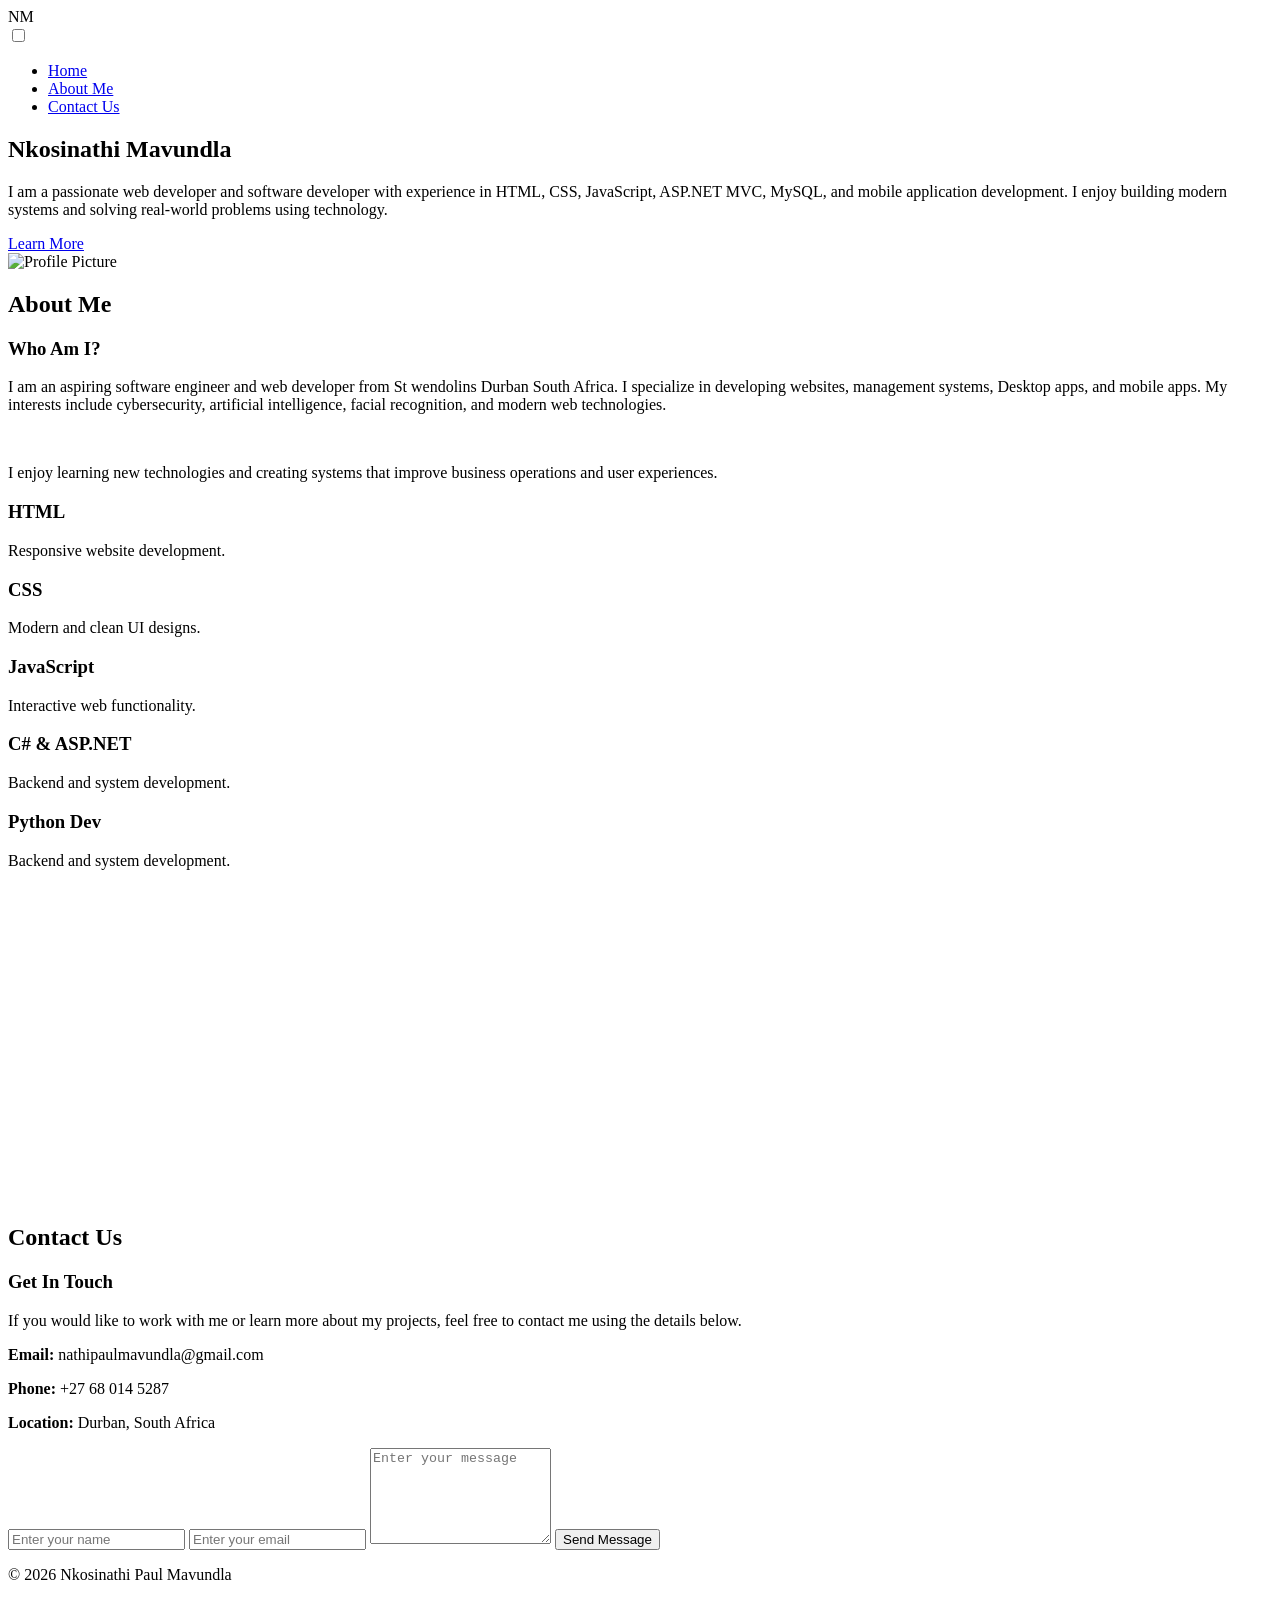
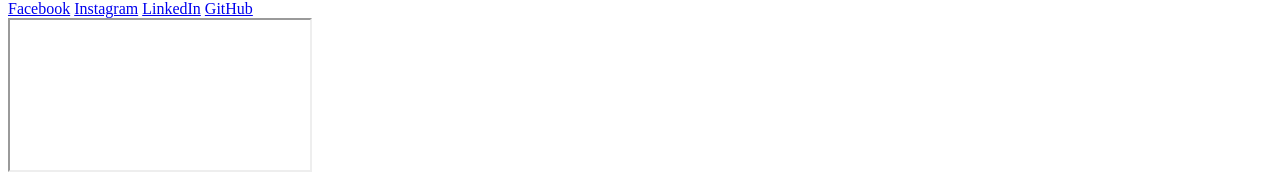
==== commit 4eee9fd0: "Update copyright text in footer Removed 'All Rights Reserved' from footer copyright text." ====
--- a/Index.html
+++ b/Index.html
@@ -147,7 +147,7 @@
     <footer>
         <div class="footer-content">
             <div class="footer-info">
-                <p class="copy">&copy; 2026 Nkosinathi Paul Mavundla | All Rights Reserved</p>
+                <p class="copy">&copy; 2026 Nkosinathi Paul Mavundla </p>
 
                 <div class="links">
                     <a href="http://www.facebook.com">Facebook</a>
